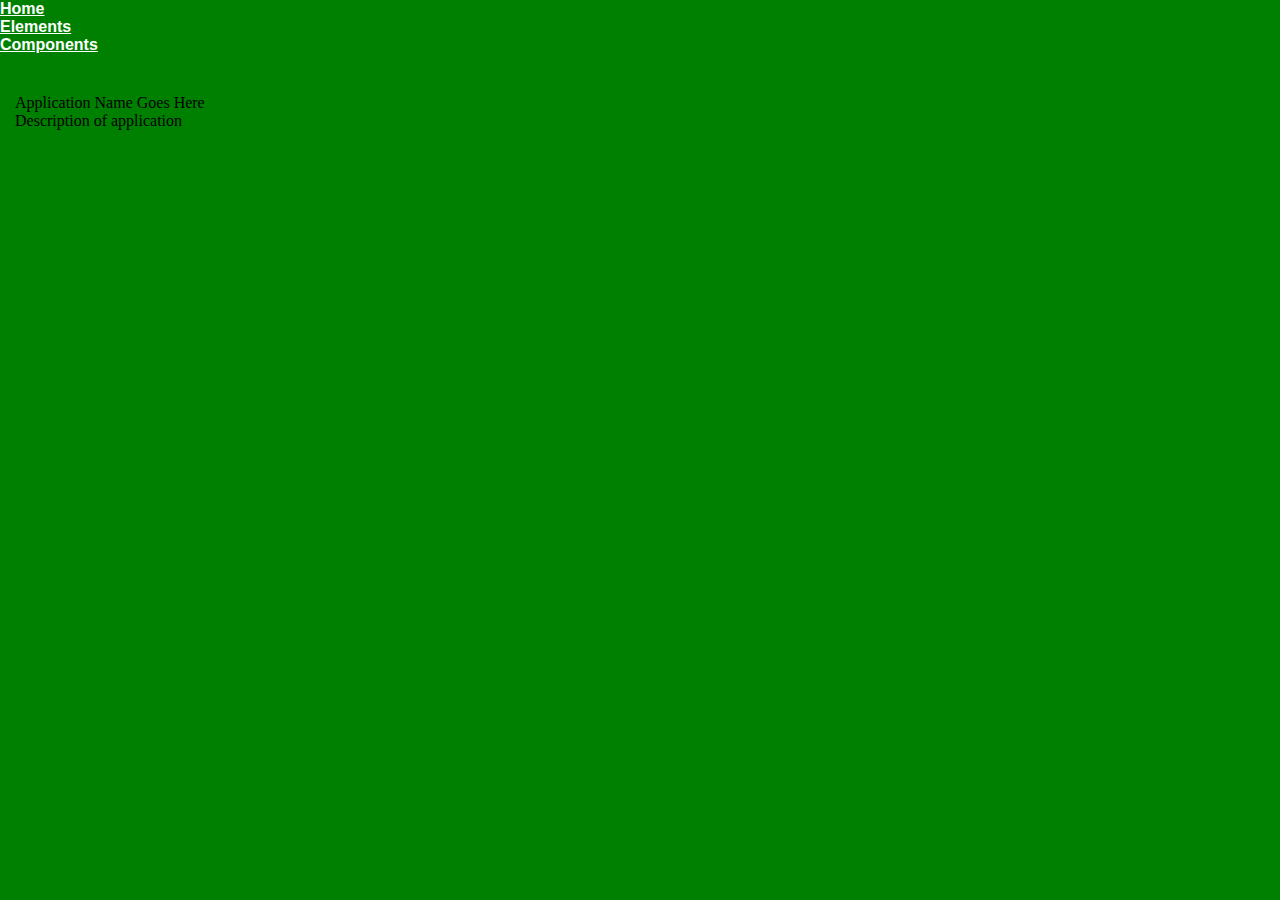
==== index.html @ 83971ccf "initial commit" ====
<!DOCTYPE html>
<html>
  <head>
    <title></title>
    <link href="css/main.css" rel="stylesheet">
    <!-- include your icon as your favicon -->
  </head>
  <body>
    <header class="header">
      <!-- include your logo -->
      <nav>
        <ul>
          <li>
            <a href="index.html">Home</a>
          </li>
          <li>
            <a href="elements.html">Elements</a>
          </li>
          <li>
            <a href="components.html">Components</a>
          </li>
        </ul>
      </nav>
    </header>
    <main class="main">
      <section class="main__section">
        <div class="main__section--index">
          <h1>Application Name Goes Here</h1>
          <p>Description of application</p>
        </div>
      </section>
    </main>
    <footer class="footer">
      <!-- This is your footer -->
    </footer>
  </body>
</html>
---- css/main.css ----
html,body,div,span,applet,object,iframe,h1,h2,h3,h4,h5,h6,p,blockquote,pre,a,abbr,acronym,address,big,cite,code,del,dfn,em,img,ins,kbd,q,s,samp,small,strike,strong,sub,sup,tt,var,b,u,i,center,dl,dt,dd,ol,ul,li,fieldset,form,label,legend,table,caption,tbody,tfoot,thead,tr,th,td,article,aside,canvas,details,embed,figure,figcaption,footer,header,hgroup,menu,nav,output,ruby,section,summary,time,mark,audio,video{margin:0;padding:0;border:0;font-size:100%;font:inherit;vertical-align:baseline}article,aside,details,figcaption,figure,footer,header,hgroup,menu,nav,section{display:block}ol,ul{list-style:none}blockquote,q{quotes:none}blockquote::before,blockquote::after{content:"";content:none}q::before,q::after{content:"";content:none}table{border-collapse:collapse;border-spacing:0}.background--#000{background-color:#000}.background--blue{background-color:blue}.background--green{background-color:green}.text--black{color:#000}.text--blue{color:blue}.text--white,a{color:#fff}@media only screen and (min-width: 675px){body{background-color:yellow}}@media only screen and (min-width: 999px){body{background-color:blue}}@media only screen and (min-width: 1280px){body{background-color:green}}.header{font-family:"Nunito",sans-serif;font-style:normal;font-weight:700}.main{padding:15px}.main__section{margin:25px 0}.item-container{margin:15px 0}.alert--error{width:100%;background-color:red;color:#fff;border-radius:5px}
/*# sourceMappingURL=main.css.map */
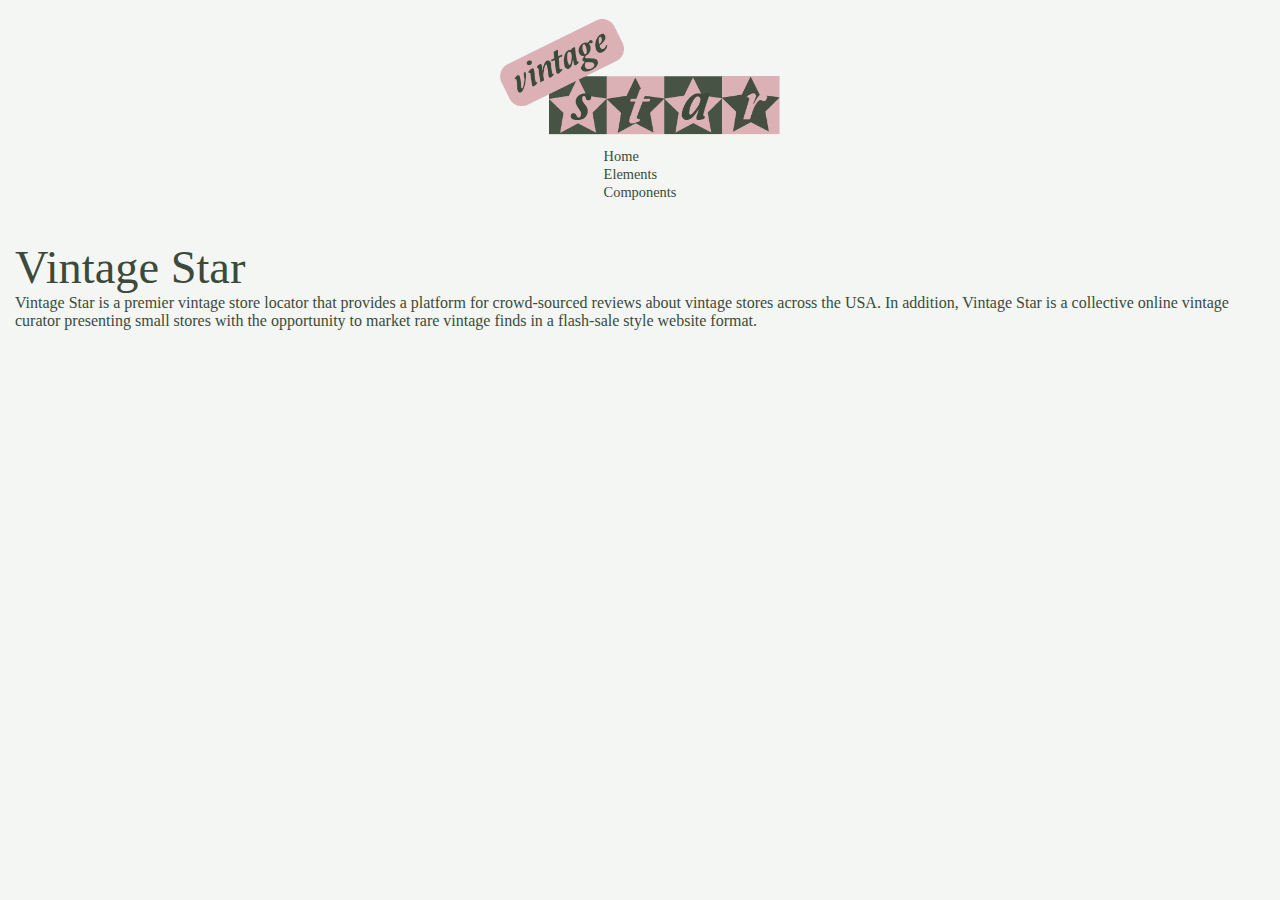
==== commit be7d721d: "added app name, description, alert,typography, and chips" ====
--- a/index.html
+++ b/index.html
@@ -1,32 +1,30 @@
 <!DOCTYPE html>
 <html>
   <head>
-    <title></title>
+    <title>Vintage Star</title>
     <link href="css/main.css" rel="stylesheet">
-    <!-- include your icon as your favicon -->
-  </head>
+    <link rel="icon" href="img/vintagestarfavicon.png" type="image/png">
   <body>
     <header class="header">
-      <!-- include your logo -->
-      <nav>
+      <figure class="header__figure--logo">
+        <img src="img/vintagestarlogo.png" class="header__figure--logo" alt="Vintage Star" title="Vintage Star"/>
+      </figure>
+      <nav class= "header__navigation">
         <ul>
-          <li>
-            <a href="index.html">Home</a>
-          </li>
-          <li>
-            <a href="elements.html">Elements</a>
-          </li>
-          <li>
-            <a href="components.html">Components</a>
-          </li>
-        </ul>
+            <li class="header__navigation__link"><a href="index.html">Home</a></li>
+            <li class="header__navigation__link"><a href="elements.html">Elements</a></li>
+            <li class="header__navigation__link"><a href="components.html">Components</a></li>
+          </ul>
       </nav>
     </header>
     <main class="main">
       <section class="main__section">
         <div class="main__section--index">
-          <h1>Application Name Goes Here</h1>
-          <p>Description of application</p>
+          <h1>Vintage Star</h1>
+          <p>Vintage Star is a premier vintage store locator that provides a platform for
+            crowd-sourced reviews about vintage stores across the USA. In addition, Vintage
+             Star is a collective online vintage curator presenting small stores with the
+             opportunity to market rare vintage finds in a flash-sale style website format.</p>
         </div>
       </section>
     </main>
--- a/css/main.css
+++ b/css/main.css
@@ -1,2 +1,2 @@
-html,body,div,span,applet,object,iframe,h1,h2,h3,h4,h5,h6,p,blockquote,pre,a,abbr,acronym,address,big,cite,code,del,dfn,em,img,ins,kbd,q,s,samp,small,strike,strong,sub,sup,tt,var,b,u,i,center,dl,dt,dd,ol,ul,li,fieldset,form,label,legend,table,caption,tbody,tfoot,thead,tr,th,td,article,aside,canvas,details,embed,figure,figcaption,footer,header,hgroup,menu,nav,output,ruby,section,summary,time,mark,audio,video{margin:0;padding:0;border:0;font-size:100%;font:inherit;vertical-align:baseline}article,aside,details,figcaption,figure,footer,header,hgroup,menu,nav,section{display:block}ol,ul{list-style:none}blockquote,q{quotes:none}blockquote::before,blockquote::after{content:"";content:none}q::before,q::after{content:"";content:none}table{border-collapse:collapse;border-spacing:0}.background--#000{background-color:#000}.background--blue{background-color:blue}.background--green{background-color:green}.text--black{color:#000}.text--blue{color:blue}.text--white,a{color:#fff}@media only screen and (min-width: 675px){body{background-color:yellow}}@media only screen and (min-width: 999px){body{background-color:blue}}@media only screen and (min-width: 1280px){body{background-color:green}}.header{font-family:"Nunito",sans-serif;font-style:normal;font-weight:700}.main{padding:15px}.main__section{margin:25px 0}.item-container{margin:15px 0}.alert--error{width:100%;background-color:red;color:#fff;border-radius:5px}
+html,body,div,span,applet,object,iframe,h1,h2,h3,h4,h5,h6,p,blockquote,pre,a,abbr,acronym,address,big,cite,code,del,dfn,em,img,ins,kbd,q,s,samp,small,strike,strong,sub,sup,tt,var,b,u,i,center,dl,dt,dd,ol,ul,li,fieldset,form,label,legend,table,caption,tbody,tfoot,thead,tr,th,td,article,aside,canvas,details,embed,figure,figcaption,footer,header,hgroup,menu,nav,output,ruby,section,summary,time,mark,audio,video{margin:0;padding:0;border:0;font-size:100%;font:inherit;vertical-align:baseline}article,aside,details,figcaption,figure,footer,header,hgroup,menu,nav,section{display:block}ol,ul{list-style:none}blockquote,q{quotes:none}blockquote::before,blockquote::after{content:"";content:none}q::before,q::after{content:"";content:none}table{border-collapse:collapse;border-spacing:0}.background--darkgreen{background-color:#3c4a3b}.background--pink{background-color:#dbb1b5}.background--lightgreen{background-color:#80a389}.background--offwhite{background-color:#f3f6f3}.background--brown{background-color:#a59e9a}.background--greengrey{background-color:#cccdcd}.background--pinkgrey{background-color:#d9d7d8}.background--alertred{background-color:#aa5e63}.background--alertredfont{background-color:#300f13}.background--alertwarning{background-color:#c6b981}.background--darkgrey{background-color:#262626}.background--avatargrey{background-color:#e8eae8}.text--darkgrey{color:#a9a9a9}.text--blue{color:blue}.text--white{color:#fff}body{background-color:#f3f6f3;font-family:'nunito';color:#3c4a3b}.header__figure--logo{width:280px;margin:auto;margin-top:9px}.header__navigation{display:flex;justify-content:center}.main{padding:15px}.main__section{margin:25px 0}.item-container{margin:15px 0}h1,h2,h3,h4,h5,h6,a{color:#3c4a3b;font-family:'lora'}h1{font-size:2.9rem}h2{font-size:2rem}h3{font-size:1.5rem}h4{font-size:1.3rem}h5{font-size:1.1rem}h6{font-size:.88rem}p{font-size:1rem}a{font-size:.9rem;text-decoration:none}a:hover{color:#dbb1b5}.alert--error{width:100%;background-color:#aa5e63;color:#300f13;border-radius:5px;padding:10px}.alert--success{width:100%;background-color:#80a389;color:#3c4a3b;border-radius:5px;padding:10px}.alert--warning{width:100%;background-color:#c6b981;color:#3c4a3b;border-radius:5px;padding:10px}.chip{display:flex;align-items:center;background-color:#e8eae8;max-width:190px;padding:10px;border-radius:22px}.chip__avatar{width:50px;height:50px;background-color:#a59e9a;color:#f3f6f3;border-radius:50%;display:inline-flex;align-items:center;justify-content:center;margin-right:8%}.chip__text-container{display:inline-flex;flex-direction:column;flex-wrap:wrap}.chip__text--description{font-family:'lora';font-size:.7rem}
 /*# sourceMappingURL=main.css.map */
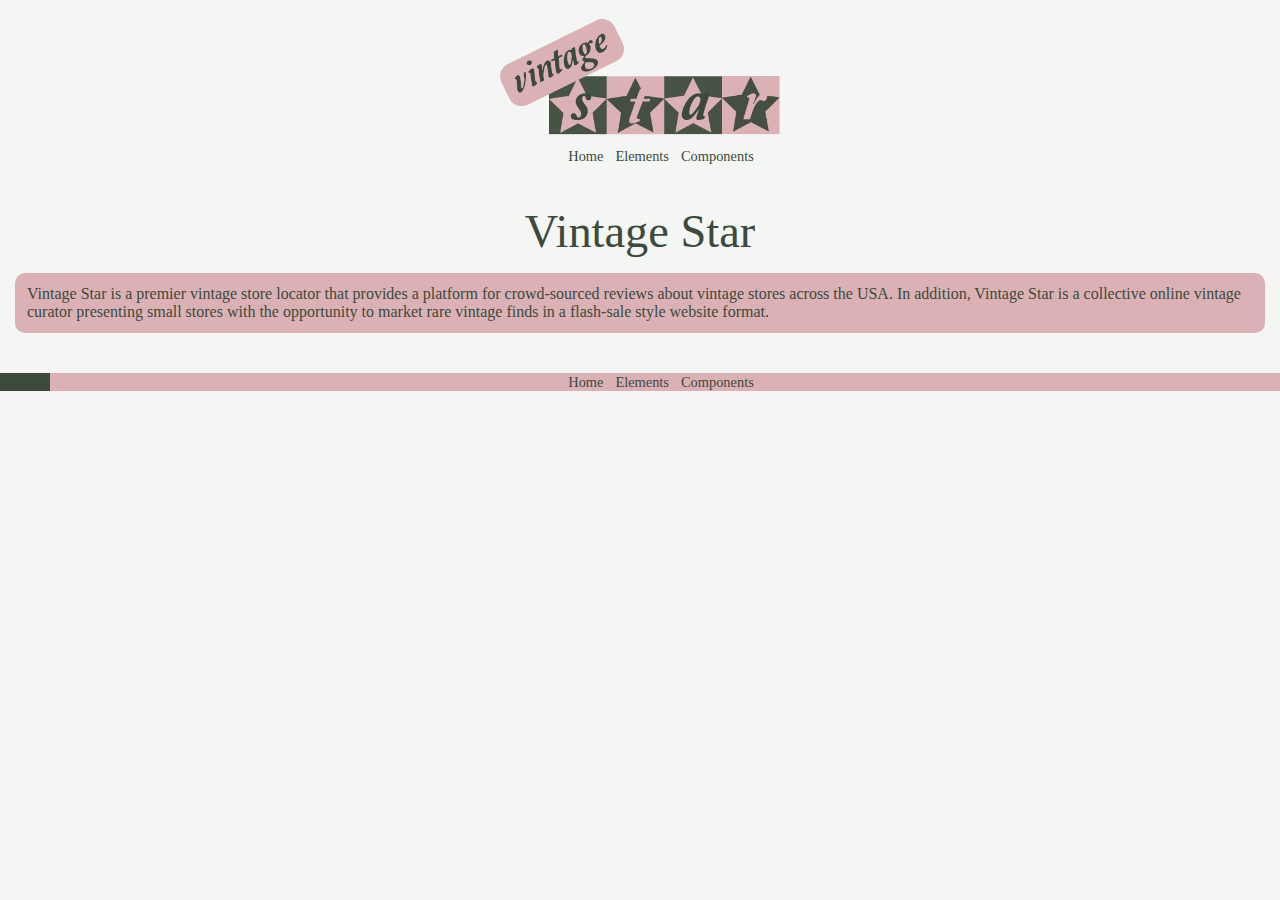
==== commit 8cac9692: "added button mixin, added styles to mixin and applied mixin to components document" ====
--- a/index.html
+++ b/index.html
@@ -11,9 +11,9 @@
       </figure>
       <nav class= "header__navigation">
         <ul>
-            <li class="header__navigation__link"><a href="index.html">Home</a></li>
-            <li class="header__navigation__link"><a href="elements.html">Elements</a></li>
-            <li class="header__navigation__link"><a href="components.html">Components</a></li>
+            <li class="header__navigation--link"><a href="index.html">Home</a></li>
+            <li class="header__navigation--link"><a href="elements.html">Elements</a></li>
+            <li class="header__navigation--link"><a href="components.html">Components</a></li>
           </ul>
       </nav>
     </header>
@@ -29,7 +29,13 @@
       </section>
     </main>
     <footer class="footer">
-      <!-- This is your footer -->
+      <nav class= "footer__navigation">
+        <ul>
+            <li class="footer__navigation--link"><a href="index.html">Home</a></li>
+            <li class="footer__navigation--link"><a href="elements.html">Elements</a></li>
+            <li class="footer__navigation--link"><a href="components.html">Components</a></li>
+          </ul>
+      </nav>
     </footer>
   </body>
 </html>
--- a/css/main.css
+++ b/css/main.css
@@ -1,2 +1,2 @@
-html,body,div,span,applet,object,iframe,h1,h2,h3,h4,h5,h6,p,blockquote,pre,a,abbr,acronym,address,big,cite,code,del,dfn,em,img,ins,kbd,q,s,samp,small,strike,strong,sub,sup,tt,var,b,u,i,center,dl,dt,dd,ol,ul,li,fieldset,form,label,legend,table,caption,tbody,tfoot,thead,tr,th,td,article,aside,canvas,details,embed,figure,figcaption,footer,header,hgroup,menu,nav,output,ruby,section,summary,time,mark,audio,video{margin:0;padding:0;border:0;font-size:100%;font:inherit;vertical-align:baseline}article,aside,details,figcaption,figure,footer,header,hgroup,menu,nav,section{display:block}ol,ul{list-style:none}blockquote,q{quotes:none}blockquote::before,blockquote::after{content:"";content:none}q::before,q::after{content:"";content:none}table{border-collapse:collapse;border-spacing:0}.background--darkgreen{background-color:#3c4a3b}.background--pink{background-color:#dbb1b5}.background--lightgreen{background-color:#80a389}.background--offwhite{background-color:#f3f6f3}.background--brown{background-color:#a59e9a}.background--greengrey{background-color:#cccdcd}.background--pinkgrey{background-color:#d9d7d8}.background--alertred{background-color:#aa5e63}.background--alertredfont{background-color:#300f13}.background--alertwarning{background-color:#c6b981}.background--darkgrey{background-color:#262626}.background--avatargrey{background-color:#e8eae8}.text--darkgrey{color:#a9a9a9}.text--blue{color:blue}.text--white{color:#fff}body{background-color:#f3f6f3;font-family:'nunito';color:#3c4a3b}.header__figure--logo{width:280px;margin:auto;margin-top:9px}.header__navigation{display:flex;justify-content:center}.main{padding:15px}.main__section{margin:25px 0}.item-container{margin:15px 0}h1,h2,h3,h4,h5,h6,a{color:#3c4a3b;font-family:'lora'}h1{font-size:2.9rem}h2{font-size:2rem}h3{font-size:1.5rem}h4{font-size:1.3rem}h5{font-size:1.1rem}h6{font-size:.88rem}p{font-size:1rem}a{font-size:.9rem;text-decoration:none}a:hover{color:#dbb1b5}.alert--error{width:100%;background-color:#aa5e63;color:#300f13;border-radius:5px;padding:10px}.alert--success{width:100%;background-color:#80a389;color:#3c4a3b;border-radius:5px;padding:10px}.alert--warning{width:100%;background-color:#c6b981;color:#3c4a3b;border-radius:5px;padding:10px}.chip{display:flex;align-items:center;background-color:#e8eae8;max-width:190px;padding:10px;border-radius:22px}.chip__avatar{width:50px;height:50px;background-color:#a59e9a;color:#f3f6f3;border-radius:50%;display:inline-flex;align-items:center;justify-content:center;margin-right:8%}.chip__text-container{display:inline-flex;flex-direction:column;flex-wrap:wrap}.chip__text--description{font-family:'lora';font-size:.7rem}
+html,body,div,span,applet,object,iframe,h1,h2,h3,h4,h5,h6,p,blockquote,pre,a,abbr,acronym,address,big,cite,code,del,dfn,em,img,ins,kbd,q,s,samp,small,strike,strong,sub,sup,tt,var,b,u,i,center,dl,dt,dd,ol,ul,li,fieldset,form,label,legend,table,caption,tbody,tfoot,thead,tr,th,td,article,aside,canvas,details,embed,figure,figcaption,footer,header,hgroup,menu,nav,output,ruby,section,summary,time,mark,audio,video{margin:0;padding:0;border:0;font-size:100%;font:inherit;vertical-align:baseline}article,aside,details,figcaption,figure,footer,header,hgroup,menu,nav,section{display:block}ol,ul{list-style:none}blockquote,q{quotes:none}blockquote::before,blockquote::after{content:"";content:none}q::before,q::after{content:"";content:none}table{border-collapse:collapse;border-spacing:0}.background--darkgreen{background-color:#3c4a3b}.background--pink{background-color:#dbb1b5}.background--lightgreen{background-color:#80a389}.background--offwhite{background-color:#f3f6f3}.background--brown{background-color:#a59e9a}.background--greengrey{background-color:#cccdcd}.background--pinkgrey{background-color:#d9d7d8}.background--alertred{background-color:#aa5e63}.background--alertredfont{background-color:#300f13}.background--alertwarning{background-color:#c6b981}.background--darkgrey{background-color:#262626}.background--avatargrey{background-color:#e8eae8}.text--darkgrey{color:#a9a9a9}.text--blue{color:blue}.text--white{color:#fff}body{background-color:#f3f6f3;font-family:'nunito';color:#3c4a3b}.header__figure--logo{width:280px;margin:auto;margin-top:9px}.header__navigation{display:flex;justify-content:center;margin-left:50px}.header__navigation--link{display:inline;padding-right:8px}.main{padding:15px}.main__section{margin:25px 0}.main__section--index h1{padding-bottom:15px;text-align:center}.main__section--index p{background-color:#dbb1b5;border-radius:10px;padding:12px}.item-container{margin:15px 0}.item-container--colorblock{display:flex}.footer{background-color:#3c4a3b}.footer__navigation{display:flex;justify-content:center;margin-left:50px;background-color:#dbb1b5}.footer__navigation--link{display:inline;padding-right:8px;color:#dbb1b5}.footer__navigation--link :hover{color:#f3f6f3}h1,h2,h3,h4,h5,h6,a{color:#3c4a3b;font-family:'lora'}h1{font-size:2.9rem}h2{font-size:2rem}h3{font-size:1.5rem}h4{font-size:1.3rem}h5{font-size:1.1rem}h6{font-size:.88rem}p{font-size:1rem}a{font-size:.9rem;text-decoration:none}a:hover{color:#dbb1b5}.alert--error{width:100%;background-color:#aa5e63;color:#300f13;border-radius:5px;padding:10px}.alert--success{width:100%;background-color:#80a389;color:#3c4a3b;border-radius:5px;padding:10px}.alert--warning{width:100%;background-color:#c6b981;color:#3c4a3b;border-radius:5px;padding:10px}.button--primarypink{width:25%;background-color:#dbb1b5;color:#3c4a3b;border-radius:5px;padding:10px}.button--primarypink:hover{width:25%;background-color:#dbb1b5;color:#f3f6f3;border-radius:5px;padding:10px}.button--primarygreen{width:25%;background-color:#80a389;color:#3c4a3b;border-radius:5px;padding:10px}.button--primarygreen:hover{width:25%;background-color:#80a389;color:#f3f6f3;border-radius:5px;padding:10px}.button--secondarypink{width:25%;background-color:#f3f6f3;border-color:#dbb1b5;border-style:solid;color:#3c4a3b;border-radius:5px;border-width:2px;padding:10px}.button--secondarypink:hover{width:25%;background-color:#dbb1b5;border-color:#f3f6f3;border-style:solid;color:#f3f6f3;border-radius:5px;border-width:2px;padding:10px}.button--secondarygreen{width:25%;background-color:#f3f6f3;border-color:#80a389;border-style:solid;color:#3c4a3b;border-radius:5px;border-width:2px;padding:10px}.button--secondarygreen:hover{width:25%;background-color:#80a389;border-color:#f3f6f3;border-style:solid;color:#f3f6f3;border-radius:5px;border-width:2px;padding:10px}.button--disabled{width:25%;background-color:#f3f6f3;border-color:#d9d7d8;border-style:solid;color:#d9d7d8;border-radius:5px;border-width:2px;padding:10px}.chip{display:flex;align-items:center;background-color:#e8eae8;max-width:190px;padding:10px;border-radius:22px}.chip__avatar{width:50px;height:50px;background-color:#a59e9a;color:#f3f6f3;border-radius:50%;display:inline-flex;align-items:center;justify-content:center;margin-right:8%}.chip__text-container{display:inline-flex;flex-direction:column;flex-wrap:wrap}.chip__text--description{font-family:'lora';font-size:.7rem}
 /*# sourceMappingURL=main.css.map */
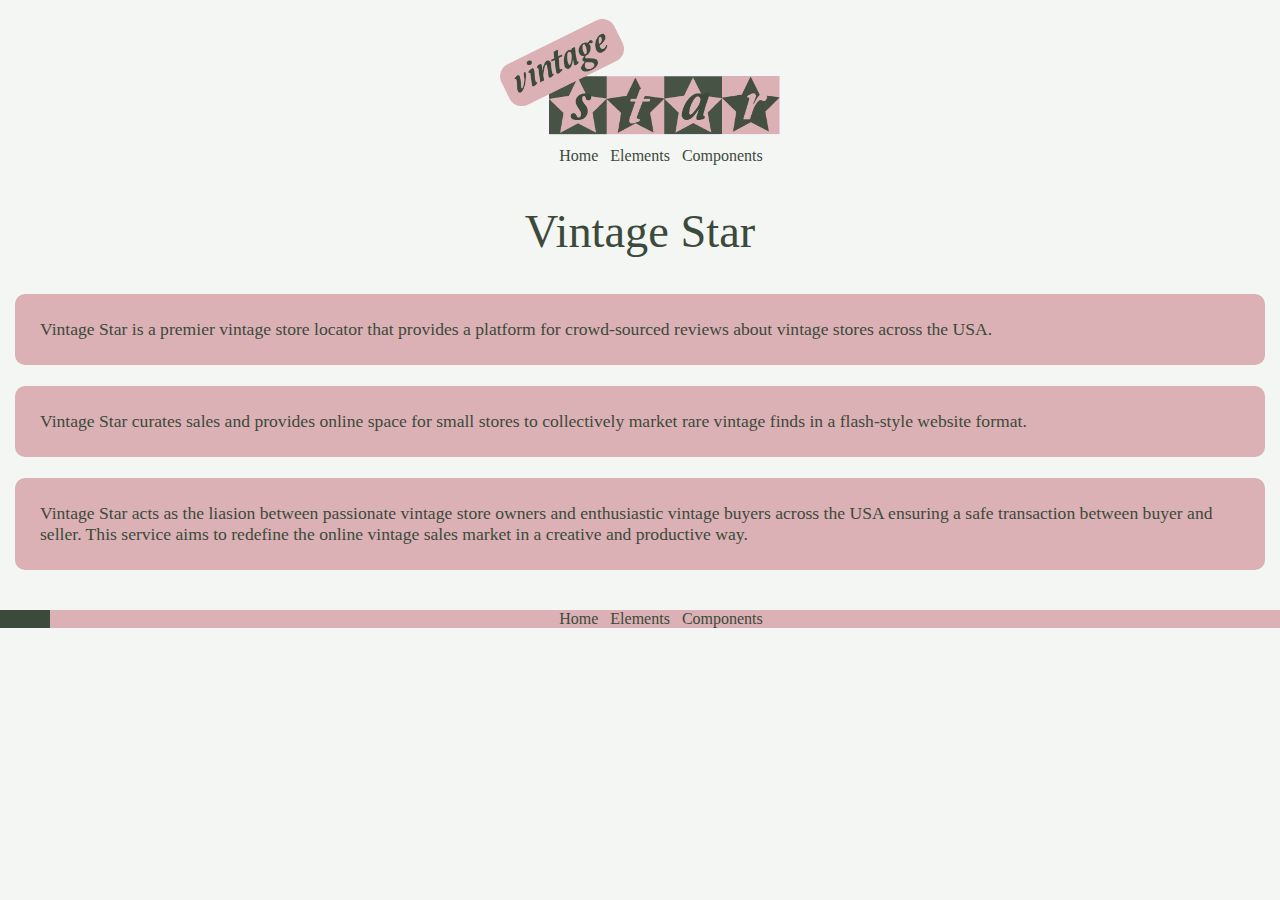
==== commit 0fe3428d: "changed index about page" ====
--- a/index.html
+++ b/index.html
@@ -1,5 +1,5 @@
 <!DOCTYPE html>
-<html>
+<html lang="en">
   <head>
     <title>Vintage Star</title>
     <link href="css/main.css" rel="stylesheet">
@@ -22,9 +22,10 @@
         <div class="main__section--index">
           <h1>Vintage Star</h1>
           <p>Vintage Star is a premier vintage store locator that provides a platform for
-            crowd-sourced reviews about vintage stores across the USA. In addition, Vintage
-             Star is a collective online vintage curator presenting small stores with the
-             opportunity to market rare vintage finds in a flash-sale style website format.</p>
+            crowd-sourced reviews about vintage stores across the USA.</p>
+          <p>Vintage Star curates sales and provides online space for small stores to collectively market rare vintage finds in a flash-style website format.</p>
+            <p>Vintage Star acts as the liasion between passionate vintage store owners and enthusiastic vintage buyers across the USA ensuring a safe transaction between buyer and seller. This service aims to redefine
+              the online vintage sales market in a creative and productive way.</p>
         </div>
       </section>
     </main>
--- a/css/main.css
+++ b/css/main.css
@@ -1,2 +1,2 @@
-html,body,div,span,applet,object,iframe,h1,h2,h3,h4,h5,h6,p,blockquote,pre,a,abbr,acronym,address,big,cite,code,del,dfn,em,img,ins,kbd,q,s,samp,small,strike,strong,sub,sup,tt,var,b,u,i,center,dl,dt,dd,ol,ul,li,fieldset,form,label,legend,table,caption,tbody,tfoot,thead,tr,th,td,article,aside,canvas,details,embed,figure,figcaption,footer,header,hgroup,menu,nav,output,ruby,section,summary,time,mark,audio,video{margin:0;padding:0;border:0;font-size:100%;font:inherit;vertical-align:baseline}article,aside,details,figcaption,figure,footer,header,hgroup,menu,nav,section{display:block}ol,ul{list-style:none}blockquote,q{quotes:none}blockquote::before,blockquote::after{content:"";content:none}q::before,q::after{content:"";content:none}table{border-collapse:collapse;border-spacing:0}.background--darkgreen{background-color:#3c4a3b}.background--pink{background-color:#dbb1b5}.background--lightgreen{background-color:#80a389}.background--offwhite{background-color:#f3f6f3}.background--brown{background-color:#a59e9a}.background--greengrey{background-color:#cccdcd}.background--pinkgrey{background-color:#d9d7d8}.background--alertred{background-color:#aa5e63}.background--alertredfont{background-color:#300f13}.background--alertwarning{background-color:#c6b981}.background--darkgrey{background-color:#262626}.background--avatargrey{background-color:#e8eae8}.text--darkgrey{color:#a9a9a9}.text--blue{color:blue}.text--white{color:#fff}body{background-color:#f3f6f3;font-family:'nunito';color:#3c4a3b}.header__figure--logo{width:280px;margin:auto;margin-top:9px}.header__navigation{display:flex;justify-content:center;margin-left:50px}.header__navigation--link{display:inline;padding-right:8px}.main{padding:15px}.main__section{margin:25px 0}.main__section--index h1{padding-bottom:15px;text-align:center}.main__section--index p{background-color:#dbb1b5;border-radius:10px;padding:12px}.item-container{margin:15px 0}.item-container--colorblock{display:flex}.footer{background-color:#3c4a3b}.footer__navigation{display:flex;justify-content:center;margin-left:50px;background-color:#dbb1b5}.footer__navigation--link{display:inline;padding-right:8px;color:#dbb1b5}.footer__navigation--link :hover{color:#f3f6f3}h1,h2,h3,h4,h5,h6,a{color:#3c4a3b;font-family:'lora'}h1{font-size:2.9rem}h2{font-size:2rem}h3{font-size:1.5rem}h4{font-size:1.3rem}h5{font-size:1.1rem}h6{font-size:.88rem}p{font-size:1rem}a{font-size:.9rem;text-decoration:none}a:hover{color:#dbb1b5}.alert--error{width:100%;background-color:#aa5e63;color:#300f13;border-radius:5px;padding:10px}.alert--success{width:100%;background-color:#80a389;color:#3c4a3b;border-radius:5px;padding:10px}.alert--warning{width:100%;background-color:#c6b981;color:#3c4a3b;border-radius:5px;padding:10px}.button--primarypink{width:25%;background-color:#dbb1b5;color:#3c4a3b;border-radius:5px;padding:10px}.button--primarypink:hover{width:25%;background-color:#dbb1b5;color:#f3f6f3;border-radius:5px;padding:10px}.button--primarygreen{width:25%;background-color:#80a389;color:#3c4a3b;border-radius:5px;padding:10px}.button--primarygreen:hover{width:25%;background-color:#80a389;color:#f3f6f3;border-radius:5px;padding:10px}.button--secondarypink{width:25%;background-color:#f3f6f3;border-color:#dbb1b5;border-style:solid;color:#3c4a3b;border-radius:5px;border-width:2px;padding:10px}.button--secondarypink:hover{width:25%;background-color:#dbb1b5;border-color:#f3f6f3;border-style:solid;color:#f3f6f3;border-radius:5px;border-width:2px;padding:10px}.button--secondarygreen{width:25%;background-color:#f3f6f3;border-color:#80a389;border-style:solid;color:#3c4a3b;border-radius:5px;border-width:2px;padding:10px}.button--secondarygreen:hover{width:25%;background-color:#80a389;border-color:#f3f6f3;border-style:solid;color:#f3f6f3;border-radius:5px;border-width:2px;padding:10px}.button--disabled{width:25%;background-color:#f3f6f3;border-color:#d9d7d8;border-style:solid;color:#d9d7d8;border-radius:5px;border-width:2px;padding:10px}.chip{display:flex;align-items:center;background-color:#e8eae8;max-width:190px;padding:10px;border-radius:22px}.chip__avatar{width:50px;height:50px;background-color:#a59e9a;color:#f3f6f3;border-radius:50%;display:inline-flex;align-items:center;justify-content:center;margin-right:8%}.chip__text-container{display:inline-flex;flex-direction:column;flex-wrap:wrap}.chip__text--description{font-family:'lora';font-size:.7rem}
+html,body,div,span,applet,object,iframe,h1,h2,h3,h4,h5,h6,p,blockquote,pre,a,abbr,acronym,address,big,cite,code,del,dfn,em,img,ins,kbd,q,s,samp,small,strike,strong,sub,sup,tt,var,b,u,i,center,dl,dt,dd,ol,ul,li,fieldset,form,label,legend,table,caption,tbody,tfoot,thead,tr,th,td,article,aside,canvas,details,embed,figure,figcaption,footer,header,hgroup,menu,nav,output,ruby,section,summary,time,mark,audio,video{margin:0;padding:0;border:0;font-size:100%;font:inherit;vertical-align:baseline}article,aside,details,figcaption,figure,footer,header,hgroup,menu,nav,section{display:block}ol,ul{list-style:none}blockquote,q{quotes:none}blockquote::before,blockquote::after{content:"";content:none}q::before,q::after{content:"";content:none}table{border-collapse:collapse;border-spacing:0}.background--darkgreen{background-color:#3c4a3b}.background--pink{background-color:#dbb1b5}.background--lightgreen{background-color:#80a389}.background--offwhite{background-color:#f3f6f3}.background--brown{background-color:#a59e9a}.background--greengrey{background-color:#cccdcd}.background--pinkgrey{background-color:#d9d7d8}.background--alertred{background-color:#aa5e63}.background--alertredfont{background-color:#300f13}.background--alertwarning{background-color:#c6b981}.background--darkgrey{background-color:#262626}.background--avatargrey{background-color:#e8eae8}.text--darkgrey{color:#a9a9a9}.text--darkgreen{color:#006400}.text--offwhite{color:offwhite}body{background-color:#f3f6f3;font-family:'nunito';color:#3c4a3b}.header__figure--logo{width:280px;margin:auto;margin-top:9px}.header__navigation{display:flex;justify-content:center;margin-left:50px}.header__navigation--link{display:inline;padding-right:8px}.main{padding:15px}.main__section{margin:25px 0}.main__section--index h1{padding-bottom:15px;text-align:center}.main__section--index p{background-color:#dbb1b5;border-radius:10px;padding:25px;margin-top:21px}.item-container{margin:15px 0}.item-container--colorblock{display:flex}.footer{background-color:#3c4a3b}.footer__navigation{display:flex;justify-content:center;margin-left:50px;background-color:#dbb1b5}.footer__navigation--link{display:inline;padding-right:8px;color:#dbb1b5}.footer__navigation--link :hover{color:#f3f6f3}.flex-container{width:100%;max-width:350px;display:flex;justify-content:space-around}h1,h2,h3,h4,h5,h6,a{color:#3c4a3b;font-family:'lora'}h1{font-size:2.9rem}h2{font-size:2rem}h3{font-size:1.5rem}h4{font-size:1.3rem}h5{font-size:1rem}h6{font-size:.80rem}p{font-size:1.1rem}a{font-size:1rem;text-decoration:none}a:hover{color:#dbb1b5}.alert--error{width:90%;background-color:#aa5e63;color:#300f13;border-radius:5px;padding:10px;display:inline-block}.alert--success{width:90%;background-color:#80a389;color:#3c4a3b;border-radius:5px;padding:10px;display:inline-block}.alert--warning{width:90%;background-color:#c6b981;color:#3c4a3b;border-radius:5px;padding:10px;display:inline-block}.button--primarypink{background-color:#dbb1b5;color:#3c4a3b;border-radius:5px;padding:10px 15px;text-align:center;display:inline-block}.button--primarypink:hover{background-color:#dbb1b5;color:#f3f6f3;border-radius:5px;padding:10px 15px;text-align:center;display:inline-block}.button--primarygreen{background-color:#80a389;color:#3c4a3b;border-radius:5px;padding:10px 15px;text-align:center;display:inline-block}.button--primarygreen:hover{background-color:#80a389;color:#f3f6f3;border-radius:5px;padding:10px 15px;text-align:center;display:inline-block}.button--secondarypink{background-color:#f3f6f3;border-color:#dbb1b5;border-style:solid;color:#3c4a3b;border-radius:5px;border-width:2px;padding:10px;display:inline-block}.button--secondarypink:hover{background-color:#dbb1b5;border-color:#f3f6f3;border-style:solid;color:#f3f6f3;border-radius:5px;border-width:2px;padding:10px;display:inline-block}.button--secondarygreen{background-color:#f3f6f3;border-color:#80a389;border-style:solid;color:#3c4a3b;border-radius:5px;border-width:2px;padding:10px;display:inline-block}.button--secondarygreen:hover{background-color:#80a389;border-color:#f3f6f3;border-style:solid;color:#f3f6f3;border-radius:5px;border-width:2px;padding:10px;display:inline-block}.button--disabled{background-color:#f3f6f3;border-color:#d9d7d8;border-style:solid;color:#d9d7d8;border-radius:5px;border-width:2px;padding:10px;display:inline-block}.card{padding:15px;background-color:#f3f6f3;border:1.2px solid #3c4a3b;width:65px;height:65px}.background--darkgreen,.background--pink,.background--lightgreen,.background--pinkgrey,.background--greengrey,.background--brown{width:60px;height:60px;margin:auto}.chip{display:flex;align-items:center;background-color:#e8eae8;max-width:190px;padding:10px;border-radius:22px}.chip__avatar{width:50px;height:50px;background-color:#a59e9a;color:#f3f6f3;border-radius:50%;display:inline-flex;align-items:center;justify-content:center;margin-right:8%}.chip__text-container{display:inline-flex;flex-direction:column;flex-wrap:wrap}.chip__text--description{font-family:'lora';font-size:.7rem}label{font-size:1rem;color:#3c4a3b;padding:10px}.form--element input{border:1px, solid;background:transparent;border-color:#dbb1b5;border-radius:10px;border-style:solid;padding:.5rem}.form--element select{background-color:transparent;border-color:#3c4a3b;color:#3c4a3b}
 /*# sourceMappingURL=main.css.map */
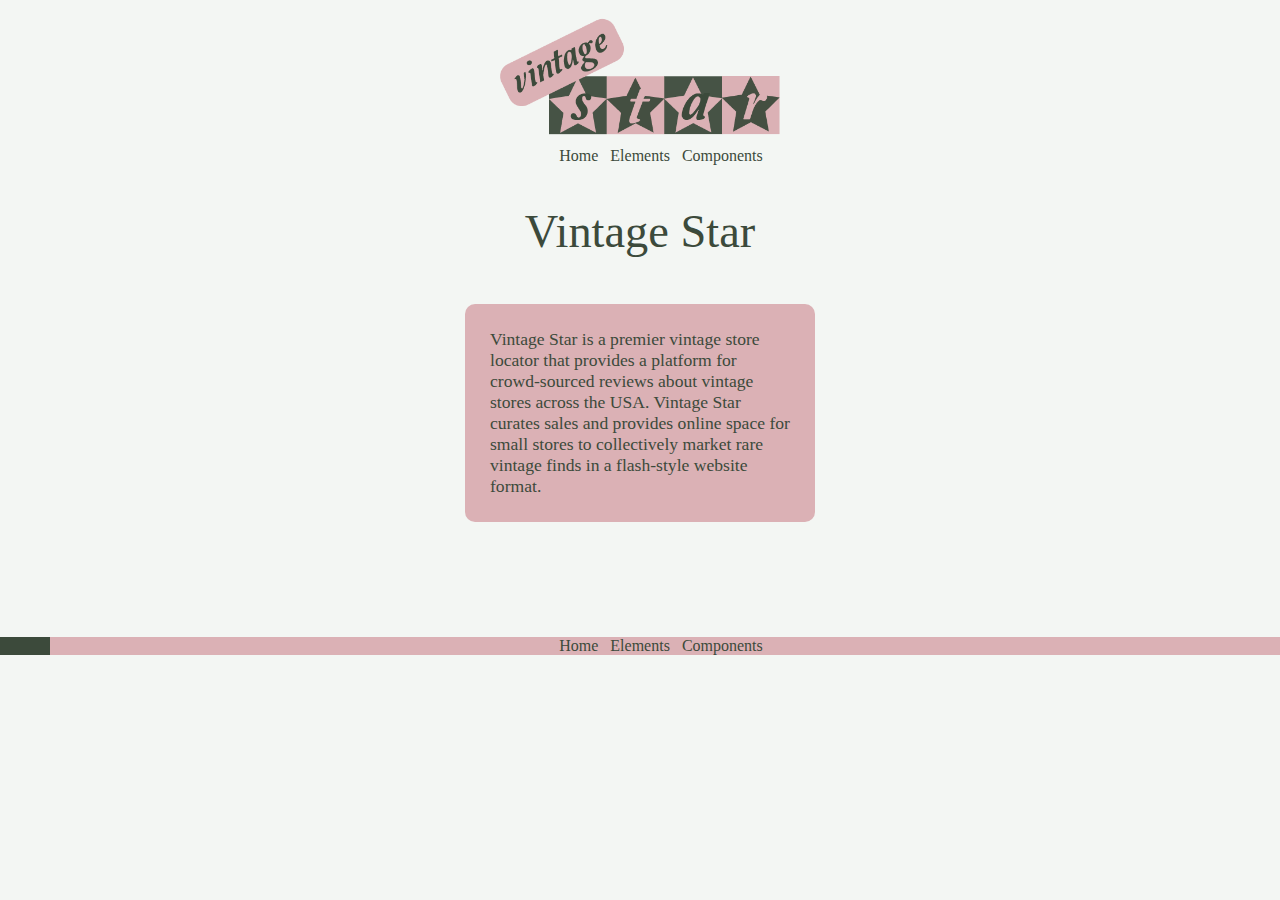
==== commit 11adf4d0: "fix color blocks" ====
--- a/index.html
+++ b/index.html
@@ -22,11 +22,9 @@
         <div class="main__section--index">
           <h1>Vintage Star</h1>
           <p>Vintage Star is a premier vintage store locator that provides a platform for
-            crowd-sourced reviews about vintage stores across the USA.</p>
-          <p>Vintage Star curates sales and provides online space for small stores to collectively market rare vintage finds in a flash-style website format.</p>
-            <p>Vintage Star acts as the liasion between passionate vintage store owners and enthusiastic vintage buyers across the USA ensuring a safe transaction between buyer and seller. This service aims to redefine
-              the online vintage sales market in a creative and productive way.</p>
-        </div>
+            crowd-sourced reviews about vintage stores across the USA. Vintage Star curates
+            sales and provides online space for small stores to collectively market rare vintage
+            finds in a flash-style website format.</p>
       </section>
     </main>
     <footer class="footer">
--- a/css/main.css
+++ b/css/main.css
@@ -1,2 +1,2 @@
-html,body,div,span,applet,object,iframe,h1,h2,h3,h4,h5,h6,p,blockquote,pre,a,abbr,acronym,address,big,cite,code,del,dfn,em,img,ins,kbd,q,s,samp,small,strike,strong,sub,sup,tt,var,b,u,i,center,dl,dt,dd,ol,ul,li,fieldset,form,label,legend,table,caption,tbody,tfoot,thead,tr,th,td,article,aside,canvas,details,embed,figure,figcaption,footer,header,hgroup,menu,nav,output,ruby,section,summary,time,mark,audio,video{margin:0;padding:0;border:0;font-size:100%;font:inherit;vertical-align:baseline}article,aside,details,figcaption,figure,footer,header,hgroup,menu,nav,section{display:block}ol,ul{list-style:none}blockquote,q{quotes:none}blockquote::before,blockquote::after{content:"";content:none}q::before,q::after{content:"";content:none}table{border-collapse:collapse;border-spacing:0}.background--darkgreen{background-color:#3c4a3b}.background--pink{background-color:#dbb1b5}.background--lightgreen{background-color:#80a389}.background--offwhite{background-color:#f3f6f3}.background--brown{background-color:#a59e9a}.background--greengrey{background-color:#cccdcd}.background--pinkgrey{background-color:#d9d7d8}.background--alertred{background-color:#aa5e63}.background--alertredfont{background-color:#300f13}.background--alertwarning{background-color:#c6b981}.background--darkgrey{background-color:#262626}.background--avatargrey{background-color:#e8eae8}.text--darkgrey{color:#a9a9a9}.text--darkgreen{color:#006400}.text--offwhite{color:offwhite}body{background-color:#f3f6f3;font-family:'nunito';color:#3c4a3b}.header__figure--logo{width:280px;margin:auto;margin-top:9px}.header__navigation{display:flex;justify-content:center;margin-left:50px}.header__navigation--link{display:inline;padding-right:8px}.main{padding:15px}.main__section{margin:25px 0}.main__section--index h1{padding-bottom:15px;text-align:center}.main__section--index p{background-color:#dbb1b5;border-radius:10px;padding:25px;margin-top:21px}.item-container{margin:15px 0}.item-container--colorblock{display:flex}.footer{background-color:#3c4a3b}.footer__navigation{display:flex;justify-content:center;margin-left:50px;background-color:#dbb1b5}.footer__navigation--link{display:inline;padding-right:8px;color:#dbb1b5}.footer__navigation--link :hover{color:#f3f6f3}.flex-container{width:100%;max-width:350px;display:flex;justify-content:space-around}h1,h2,h3,h4,h5,h6,a{color:#3c4a3b;font-family:'lora'}h1{font-size:2.9rem}h2{font-size:2rem}h3{font-size:1.5rem}h4{font-size:1.3rem}h5{font-size:1rem}h6{font-size:.80rem}p{font-size:1.1rem}a{font-size:1rem;text-decoration:none}a:hover{color:#dbb1b5}.alert--error{width:90%;background-color:#aa5e63;color:#300f13;border-radius:5px;padding:10px;display:inline-block}.alert--success{width:90%;background-color:#80a389;color:#3c4a3b;border-radius:5px;padding:10px;display:inline-block}.alert--warning{width:90%;background-color:#c6b981;color:#3c4a3b;border-radius:5px;padding:10px;display:inline-block}.button--primarypink{background-color:#dbb1b5;color:#3c4a3b;border-radius:5px;padding:10px 15px;text-align:center;display:inline-block}.button--primarypink:hover{background-color:#dbb1b5;color:#f3f6f3;border-radius:5px;padding:10px 15px;text-align:center;display:inline-block}.button--primarygreen{background-color:#80a389;color:#3c4a3b;border-radius:5px;padding:10px 15px;text-align:center;display:inline-block}.button--primarygreen:hover{background-color:#80a389;color:#f3f6f3;border-radius:5px;padding:10px 15px;text-align:center;display:inline-block}.button--secondarypink{background-color:#f3f6f3;border-color:#dbb1b5;border-style:solid;color:#3c4a3b;border-radius:5px;border-width:2px;padding:10px;display:inline-block}.button--secondarypink:hover{background-color:#dbb1b5;border-color:#f3f6f3;border-style:solid;color:#f3f6f3;border-radius:5px;border-width:2px;padding:10px;display:inline-block}.button--secondarygreen{background-color:#f3f6f3;border-color:#80a389;border-style:solid;color:#3c4a3b;border-radius:5px;border-width:2px;padding:10px;display:inline-block}.button--secondarygreen:hover{background-color:#80a389;border-color:#f3f6f3;border-style:solid;color:#f3f6f3;border-radius:5px;border-width:2px;padding:10px;display:inline-block}.button--disabled{background-color:#f3f6f3;border-color:#d9d7d8;border-style:solid;color:#d9d7d8;border-radius:5px;border-width:2px;padding:10px;display:inline-block}.card{padding:15px;background-color:#f3f6f3;border:1.2px solid #3c4a3b;width:65px;height:65px}.background--darkgreen,.background--pink,.background--lightgreen,.background--pinkgrey,.background--greengrey,.background--brown{width:60px;height:60px;margin:auto}.chip{display:flex;align-items:center;background-color:#e8eae8;max-width:190px;padding:10px;border-radius:22px}.chip__avatar{width:50px;height:50px;background-color:#a59e9a;color:#f3f6f3;border-radius:50%;display:inline-flex;align-items:center;justify-content:center;margin-right:8%}.chip__text-container{display:inline-flex;flex-direction:column;flex-wrap:wrap}.chip__text--description{font-family:'lora';font-size:.7rem}label{font-size:1rem;color:#3c4a3b;padding:10px}.form--element input{border:1px, solid;background:transparent;border-color:#dbb1b5;border-radius:10px;border-style:solid;padding:.5rem}.form--element select{background-color:transparent;border-color:#3c4a3b;color:#3c4a3b}
+html,body,div,span,applet,object,iframe,h1,h2,h3,h4,h5,h6,p,blockquote,pre,a,abbr,acronym,address,big,cite,code,del,dfn,em,img,ins,kbd,q,s,samp,small,strike,strong,sub,sup,tt,var,b,u,i,center,dl,dt,dd,ol,ul,li,fieldset,form,label,legend,table,caption,tbody,tfoot,thead,tr,th,td,article,aside,canvas,details,embed,figure,figcaption,footer,header,hgroup,menu,nav,output,ruby,section,summary,time,mark,audio,video{margin:0;padding:0;border:0;font-size:100%;font:inherit;vertical-align:baseline}article,aside,details,figcaption,figure,footer,header,hgroup,menu,nav,section{display:block}ol,ul{list-style:none}blockquote,q{quotes:none}blockquote::before,blockquote::after{content:"";content:none}q::before,q::after{content:"";content:none}table{border-collapse:collapse;border-spacing:0}.background--darkgreen{background-color:#3c4a3b}.background--pink{background-color:#dbb1b5}.background--lightgreen{background-color:#80a389}.background--offwhite{background-color:#f3f6f3}.background--brown{background-color:#a59e9a}.background--greengrey{background-color:#cccdcd}.background--pinkgrey{background-color:#d9d7d8}.background--alertred{background-color:#aa5e63}.background--alertredfont{background-color:#300f13}.background--alertwarning{background-color:#c6b981}.background--darkgrey{background-color:#262626}.background--avatargrey{background-color:#e8eae8}.text--darkgrey{color:#a9a9a9}.text--darkgreen{color:#006400}.text--offwhite{color:offwhite}body{background-color:#f3f6f3;font-family:'nunito';color:#3c4a3b}.header__figure--logo{width:280px;margin:auto;margin-top:9px}.header__navigation{display:flex;justify-content:center;margin-left:50px}.header__navigation--link{display:inline;padding-right:8px}.main{padding:15px;display:flex}.main__section{margin:25px 0;margin:auto}.main__section--index h1{padding-bottom:15px;text-align:center;padding:25px}.main__section--index p{background-color:#dbb1b5;border-radius:10px;padding:25px;margin-top:21px;width:300px}.item-container{margin:15px 0}.footer{background-color:#3c4a3b;margin-top:100px}.footer__navigation{display:flex;justify-content:center;margin-left:50px;background-color:#dbb1b5}.footer__navigation--link{display:inline;padding-right:8px;color:#dbb1b5}.footer__navigation--link :hover{color:#f3f6f3}.flex-container{width:100%;max-width:350px;display:flex;justify-content:space-around}h1,h2,h3,h4,h5,h6,a{color:#3c4a3b;font-family:'lora'}h1{font-size:2.9rem}h2{font-size:2rem}h3{font-size:1.5rem}h4{font-size:1.3rem}h5{font-size:1rem}h6{font-size:.80rem}p{font-size:1.1rem}a{font-size:1rem;text-decoration:none}a:hover{color:#dbb1b5}.alert--error{width:90%;background-color:#aa5e63;color:#300f13;border-radius:5px;padding:10px;display:inline-block}.alert--success{width:90%;background-color:#80a389;color:#3c4a3b;border-radius:5px;padding:10px;display:inline-block}.alert--warning{width:90%;background-color:#c6b981;color:#3c4a3b;border-radius:5px;padding:10px;display:inline-block}.button--primarypink{background-color:#dbb1b5;color:#3c4a3b;border-radius:5px;padding:10px 15px;text-align:center;display:inline-block}.button--primarypink:hover{background-color:#dbb1b5;color:#f3f6f3;border-radius:5px;padding:10px 15px;text-align:center;display:inline-block}.button--primarygreen{background-color:#80a389;color:#3c4a3b;border-radius:5px;padding:10px 15px;text-align:center;display:inline-block}.button--primarygreen:hover{background-color:#80a389;color:#f3f6f3;border-radius:5px;padding:10px 15px;text-align:center;display:inline-block}.button--secondarypink{background-color:#f3f6f3;border-color:#dbb1b5;border-style:solid;color:#3c4a3b;border-radius:5px;border-width:2px;padding:10px;display:inline-block}.button--secondarypink:hover{background-color:#dbb1b5;border-color:#f3f6f3;border-style:solid;color:#f3f6f3;border-radius:5px;border-width:2px;padding:10px;display:inline-block}.button--secondarygreen{background-color:#f3f6f3;border-color:#80a389;border-style:solid;color:#3c4a3b;border-radius:5px;border-width:2px;padding:10px;display:inline-block}.button--secondarygreen:hover{background-color:#80a389;border-color:#f3f6f3;border-style:solid;color:#f3f6f3;border-radius:5px;border-width:2px;padding:10px;display:inline-block}.button--disabled{background-color:#f3f6f3;border-color:#d9d7d8;border-style:solid;color:#d9d7d8;border-radius:5px;border-width:2px;padding:10px;display:inline-block}.card{padding:15px;background-color:#f3f6f3;border:1.2px solid #3c4a3b;width:65px;height:65px}.card .color-block{width:55px;height:55px;margin:auto}.chip{display:flex;align-items:center;background-color:#e8eae8;max-width:190px;padding:10px;border-radius:22px}.chip__avatar{width:50px;height:50px;background-color:#a59e9a;color:#f3f6f3;border-radius:50%;display:inline-flex;align-items:center;justify-content:center;margin-right:8%}.chip__text-container{display:inline-flex;flex-direction:column;flex-wrap:wrap}.chip__text--description{font-family:'lora';font-size:.7rem}label{font-size:1rem;color:#3c4a3b;padding:10px}.form--element input{border:1px, solid;background:transparent;border-color:#dbb1b5;border-radius:10px;border-style:solid;padding:.5rem}.form--element select{background-color:transparent;border-color:#3c4a3b;color:#3c4a3b}
 /*# sourceMappingURL=main.css.map */
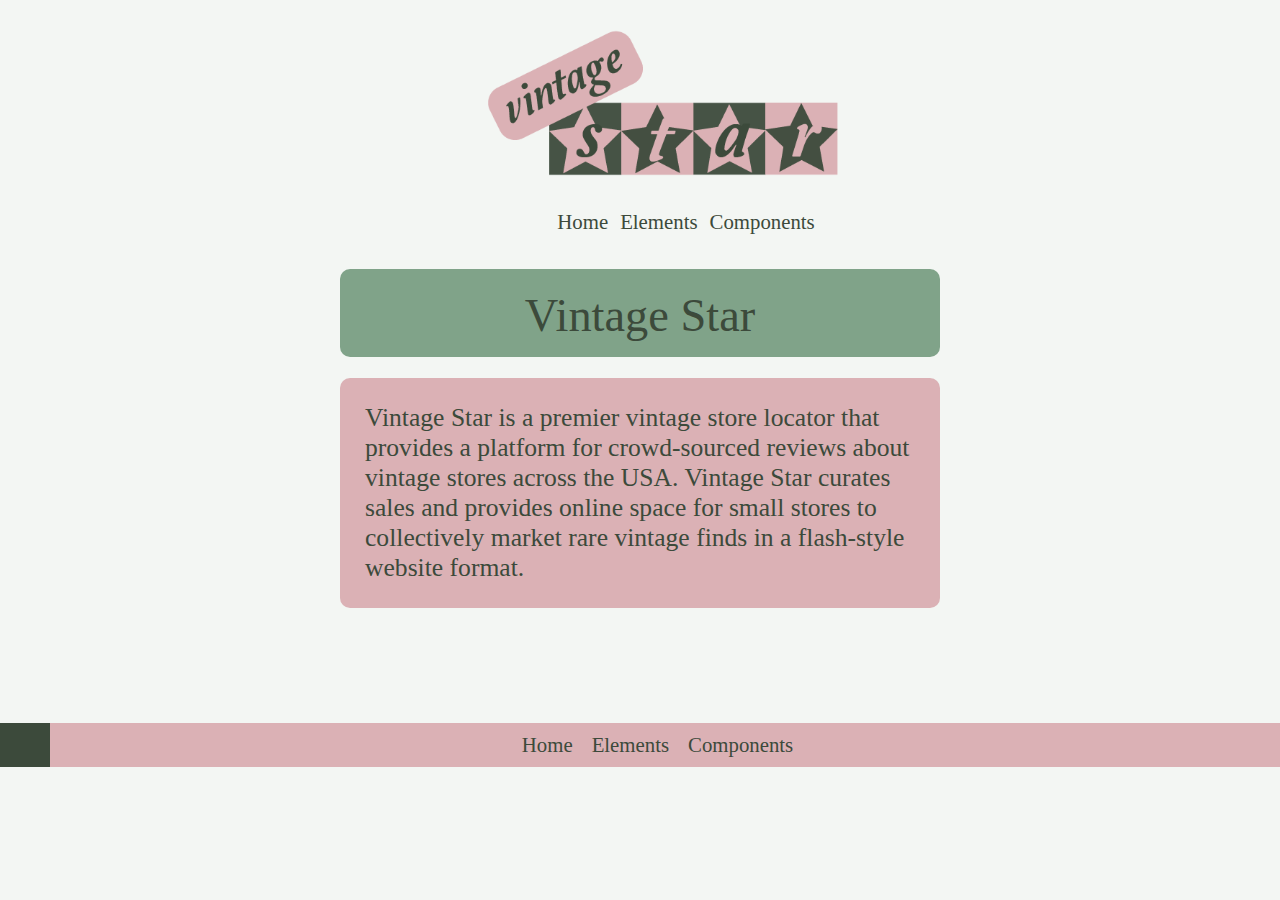
==== commit 6f9d10b3: "added background classes to HTML for color blocks" ====
--- a/index.html
+++ b/index.html
@@ -20,8 +20,8 @@
     <main class="main">
       <section class="main__section">
         <div class="main__section--index">
-          <h1>Vintage Star</h1>
-          <p>Vintage Star is a premier vintage store locator that provides a platform for
+          <h1 class="background--lightgreen">Vintage Star</h1>
+          <p class= "background--pink">Vintage Star is a premier vintage store locator that provides a platform for
             crowd-sourced reviews about vintage stores across the USA. Vintage Star curates
             sales and provides online space for small stores to collectively market rare vintage
             finds in a flash-style website format.</p>
--- a/css/main.css
+++ b/css/main.css
@@ -1,2 +1,2 @@
-html,body,div,span,applet,object,iframe,h1,h2,h3,h4,h5,h6,p,blockquote,pre,a,abbr,acronym,address,big,cite,code,del,dfn,em,img,ins,kbd,q,s,samp,small,strike,strong,sub,sup,tt,var,b,u,i,center,dl,dt,dd,ol,ul,li,fieldset,form,label,legend,table,caption,tbody,tfoot,thead,tr,th,td,article,aside,canvas,details,embed,figure,figcaption,footer,header,hgroup,menu,nav,output,ruby,section,summary,time,mark,audio,video{margin:0;padding:0;border:0;font-size:100%;font:inherit;vertical-align:baseline}article,aside,details,figcaption,figure,footer,header,hgroup,menu,nav,section{display:block}ol,ul{list-style:none}blockquote,q{quotes:none}blockquote::before,blockquote::after{content:"";content:none}q::before,q::after{content:"";content:none}table{border-collapse:collapse;border-spacing:0}.background--darkgreen{background-color:#3c4a3b}.background--pink{background-color:#dbb1b5}.background--lightgreen{background-color:#80a389}.background--offwhite{background-color:#f3f6f3}.background--brown{background-color:#a59e9a}.background--greengrey{background-color:#cccdcd}.background--pinkgrey{background-color:#d9d7d8}.background--alertred{background-color:#aa5e63}.background--alertredfont{background-color:#300f13}.background--alertwarning{background-color:#c6b981}.background--darkgrey{background-color:#262626}.background--avatargrey{background-color:#e8eae8}.text--darkgrey{color:#a9a9a9}.text--darkgreen{color:#006400}.text--offwhite{color:offwhite}body{background-color:#f3f6f3;font-family:'nunito';color:#3c4a3b}.header__figure--logo{width:280px;margin:auto;margin-top:9px}.header__navigation{display:flex;justify-content:center;margin-left:50px}.header__navigation--link{display:inline;padding-right:8px}.main{padding:15px;display:flex}.main__section{margin:25px 0;margin:auto}.main__section--index h1{padding-bottom:15px;text-align:center;padding:25px}.main__section--index p{background-color:#dbb1b5;border-radius:10px;padding:25px;margin-top:21px;width:300px}.item-container{margin:15px 0}.footer{background-color:#3c4a3b;margin-top:100px}.footer__navigation{display:flex;justify-content:center;margin-left:50px;background-color:#dbb1b5}.footer__navigation--link{display:inline;padding-right:8px;color:#dbb1b5}.footer__navigation--link :hover{color:#f3f6f3}.flex-container{width:100%;max-width:350px;display:flex;justify-content:space-around}h1,h2,h3,h4,h5,h6,a{color:#3c4a3b;font-family:'lora'}h1{font-size:2.9rem}h2{font-size:2rem}h3{font-size:1.5rem}h4{font-size:1.3rem}h5{font-size:1rem}h6{font-size:.80rem}p{font-size:1.1rem}a{font-size:1rem;text-decoration:none}a:hover{color:#dbb1b5}.alert--error{width:90%;background-color:#aa5e63;color:#300f13;border-radius:5px;padding:10px;display:inline-block}.alert--success{width:90%;background-color:#80a389;color:#3c4a3b;border-radius:5px;padding:10px;display:inline-block}.alert--warning{width:90%;background-color:#c6b981;color:#3c4a3b;border-radius:5px;padding:10px;display:inline-block}.button--primarypink{background-color:#dbb1b5;color:#3c4a3b;border-radius:5px;padding:10px 15px;text-align:center;display:inline-block}.button--primarypink:hover{background-color:#dbb1b5;color:#f3f6f3;border-radius:5px;padding:10px 15px;text-align:center;display:inline-block}.button--primarygreen{background-color:#80a389;color:#3c4a3b;border-radius:5px;padding:10px 15px;text-align:center;display:inline-block}.button--primarygreen:hover{background-color:#80a389;color:#f3f6f3;border-radius:5px;padding:10px 15px;text-align:center;display:inline-block}.button--secondarypink{background-color:#f3f6f3;border-color:#dbb1b5;border-style:solid;color:#3c4a3b;border-radius:5px;border-width:2px;padding:10px;display:inline-block}.button--secondarypink:hover{background-color:#dbb1b5;border-color:#f3f6f3;border-style:solid;color:#f3f6f3;border-radius:5px;border-width:2px;padding:10px;display:inline-block}.button--secondarygreen{background-color:#f3f6f3;border-color:#80a389;border-style:solid;color:#3c4a3b;border-radius:5px;border-width:2px;padding:10px;display:inline-block}.button--secondarygreen:hover{background-color:#80a389;border-color:#f3f6f3;border-style:solid;color:#f3f6f3;border-radius:5px;border-width:2px;padding:10px;display:inline-block}.button--disabled{background-color:#f3f6f3;border-color:#d9d7d8;border-style:solid;color:#d9d7d8;border-radius:5px;border-width:2px;padding:10px;display:inline-block}.card{padding:15px;background-color:#f3f6f3;border:1.2px solid #3c4a3b;width:65px;height:65px}.card .color-block{width:55px;height:55px;margin:auto}.chip{display:flex;align-items:center;background-color:#e8eae8;max-width:190px;padding:10px;border-radius:22px}.chip__avatar{width:50px;height:50px;background-color:#a59e9a;color:#f3f6f3;border-radius:50%;display:inline-flex;align-items:center;justify-content:center;margin-right:8%}.chip__text-container{display:inline-flex;flex-direction:column;flex-wrap:wrap}.chip__text--description{font-family:'lora';font-size:.7rem}label{font-size:1rem;color:#3c4a3b;padding:10px}.form--element input{border:1px, solid;background:transparent;border-color:#dbb1b5;border-radius:10px;border-style:solid;padding:.5rem}.form--element select{background-color:transparent;border-color:#3c4a3b;color:#3c4a3b}
+html,body,div,span,applet,object,iframe,h1,h2,h3,h4,h5,h6,p,blockquote,pre,a,abbr,acronym,address,big,cite,code,del,dfn,em,img,ins,kbd,q,s,samp,small,strike,strong,sub,sup,tt,var,b,u,i,center,dl,dt,dd,ol,ul,li,fieldset,form,label,legend,table,caption,tbody,tfoot,thead,tr,th,td,article,aside,canvas,details,embed,figure,figcaption,footer,header,hgroup,menu,nav,output,ruby,section,summary,time,mark,audio,video{margin:0;padding:0;border:0;font-size:100%;font:inherit;vertical-align:baseline}article,aside,details,figcaption,figure,footer,header,hgroup,menu,nav,section{display:block}ol,ul{list-style:none}blockquote,q{quotes:none}blockquote::before,blockquote::after{content:"";content:none}q::before,q::after{content:"";content:none}table{border-collapse:collapse;border-spacing:0}.background--darkgreen{background-color:#3c4a3b}.background--pink{background-color:#dbb1b5}.background--lightgreen{background-color:#80a389}.background--offwhite{background-color:#f3f6f3}.background--brown{background-color:#a59e9a}.background--greengrey{background-color:#cccdcd}.background--pinkgrey{background-color:#d9d7d8}.background--alertred{background-color:#aa5e63}.background--alertredfont{background-color:#300f13}.background--alertwarning{background-color:#c6b981}.background--darkgrey{background-color:#262626}.background--avatargrey{background-color:#e8eae8}.text--darkgrey{color:#262626}.text--darkgreen{color:#3c4a3b}.text--lightgreen{color:#80a389}body{background-color:#f3f6f3;font-family:'nunito';color:#3c4a3b}.header__figure--logo{width:275px;margin:auto;margin-top:15px}@media only screen and (min-width: 675px){.header__figure--logo{width:350px;padding-left:15px}}.header__navigation{display:flex;justify-content:center;padding:20px}@media only screen and (min-width: 675px){.header__navigation{margin-left:100px}}.header__navigation--link{display:inline;padding-right:8px}.main{padding:15px;display:flex;position:relative}.main__section{margin:25px 0;margin:auto}.main__section--index h1{text-align:center;padding:15px;border-radius:10px;padding-top:20px}.main__section--index p{border-radius:10px;padding:25px;margin-top:21px;width:245px}@media only screen and (min-width: 675px){.main__section--index p{width:440px;justify-content:center;font-size:1.6rem}}@media only screen and (min-width: 999px){.main__section--index p{width:550px;justify-content:center}}.main__section--typography{border-radius:10px;padding:10px}.main__section--components h3,.main__section--components h5{margin:10px}@media only screen and (min-width: 675px){.main__section--components{margin:auto}}.main__section--elements h3,.main__section--elements h5{margin:10px}@media only screen and (min-width: 675px){.main__section--elements{justify-content:center;margin:auto}}.item-container{margin:15px 0}.footer{background-color:#3c4a3b}.footer__navigation{display:flex;justify-content:center;margin-left:50px;background-color:#dbb1b5;margin-top:100px;padding:10px}.footer__navigation--link{display:inline;padding-right:15px}.footer__navigation--link :hover{color:#f3f6f3}.flex-container{width:100%;max-width:350px;display:flex;justify-content:space-around}@media only screen and (min-width: 675px){.flex-container{max-width:450px}}h1,h2,h3,h4,h5,h6,a{color:#3c4a3b;font-family:'lora'}h1{font-size:2.9rem}h2{font-size:2rem}h3{font-size:1.5rem}h4{font-size:1.3rem}h5{font-size:1rem}h6{font-size:.80rem}p{font-size:1.1rem}a{font-size:1rem;text-decoration:none}@media only screen and (min-width: 675px){a{font-size:1.3rem}}a:hover{color:#dbb1b5}.alert--error{width:90%;background-color:#aa5e63;color:#300f13;border-radius:5px;padding:10px;display:inline-block}@media only screen and (min-width: 675px){.alert--error{width:350px}}@media only screen and (min-width: 999px){.alert--error{width:500px}}.alert--success{width:90%;background-color:#80a389;color:#3c4a3b;border-radius:5px;padding:10px;display:inline-block}@media only screen and (min-width: 675px){.alert--success{width:350px}}@media only screen and (min-width: 999px){.alert--success{width:500px}}.alert--warning{width:90%;background-color:#c6b981;color:#3c4a3b;border-radius:5px;padding:10px;display:inline-block}@media only screen and (min-width: 675px){.alert--warning{width:350px}}@media only screen and (min-width: 999px){.alert--warning{width:500px}}.button--primarypink{background-color:#dbb1b5;color:#3c4a3b;border-radius:5px;padding:10px 15px;text-align:center;display:inline-block}.button--primarypink:hover{background-color:#dbb1b5;color:#f3f6f3;border-radius:5px;padding:10px 15px;text-align:center;display:inline-block}.button--primarygreen{background-color:#80a389;color:#3c4a3b;border-radius:5px;padding:10px 15px;text-align:center;display:inline-block}.button--primarygreen:hover{background-color:#80a389;color:#f3f6f3;border-radius:5px;padding:10px 15px;text-align:center;display:inline-block}.button--secondarypink{background-color:#f3f6f3;border-color:#dbb1b5;border-style:solid;color:#3c4a3b;border-radius:5px;border-width:2px;padding:10px;display:inline-block}.button--secondarypink:hover{background-color:#dbb1b5;border-color:#f3f6f3;border-style:solid;color:#f3f6f3;border-radius:5px;border-width:2px;padding:10px;display:inline-block}.button--secondarygreen{background-color:#f3f6f3;border-color:#80a389;border-style:solid;color:#3c4a3b;border-radius:5px;border-width:2px;padding:10px;display:inline-block}.button--secondarygreen:hover{background-color:#80a389;border-color:#f3f6f3;border-style:solid;color:#f3f6f3;border-radius:5px;border-width:2px;padding:10px;display:inline-block}.button--disabled{background-color:#f3f6f3;border-color:#d9d7d8;border-style:solid;color:#d9d7d8;border-radius:5px;border-width:2px;padding:10px;display:inline-block}.card{padding:15px;background-color:#f3f6f3;border:1.2px solid #3c4a3b;width:65px;height:65px;border-radius:10px}@media only screen and (min-width: 675px){.card{width:80px;height:80px}}.card .color-block{width:55px;height:55px;margin:auto;border-radius:10px}@media only screen and (min-width: 675px){.card .color-block{width:65px;height:65px}}.chip{display:flex;align-items:center;background-color:#e8eae8;max-width:190px;padding:10px;border-radius:22px}.chip__avatar{width:50px;height:50px;background-color:#a59e9a;color:#f3f6f3;border-radius:50%;display:inline-flex;align-items:center;justify-content:center;margin-right:8%}.chip__text-container{display:inline-flex;flex-direction:column;flex-wrap:wrap}.chip__text--description{font-family:'lora';font-size:.7rem}label{font-size:1rem;color:#3c4a3b;padding:10px}@media only screen and (min-width: 999px){label{font-size:1.2rem}}.form--element input{border:1px, solid;background:transparent;border-color:#dbb1b5;border-radius:10px;border-style:solid;padding:.5rem}@media only screen and (min-width: 999px){.form--element input{width:30%;height:15px}}.form--element select{background-color:transparent;border-color:#3c4a3b;color:#3c4a3b}@media only screen and (min-width: 999px){.form--element select{width:25%;height:30px}}
 /*# sourceMappingURL=main.css.map */
